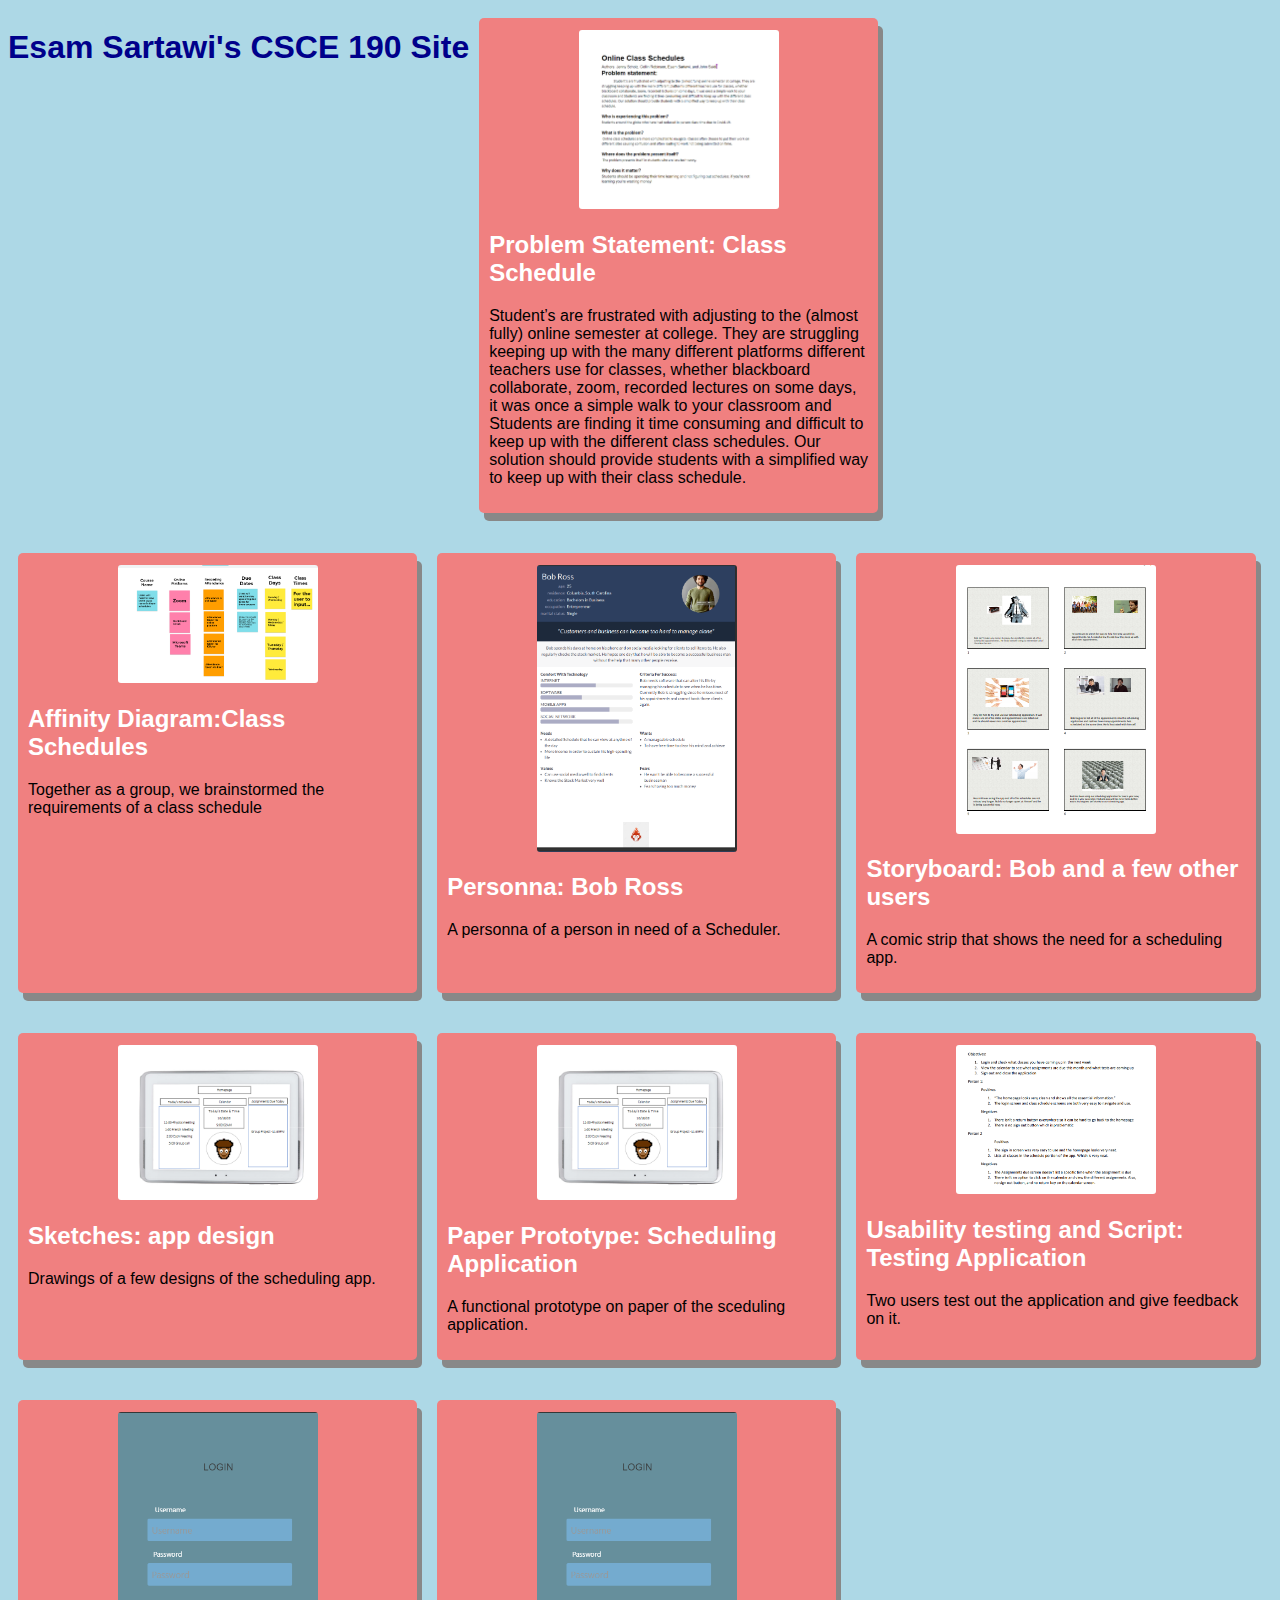
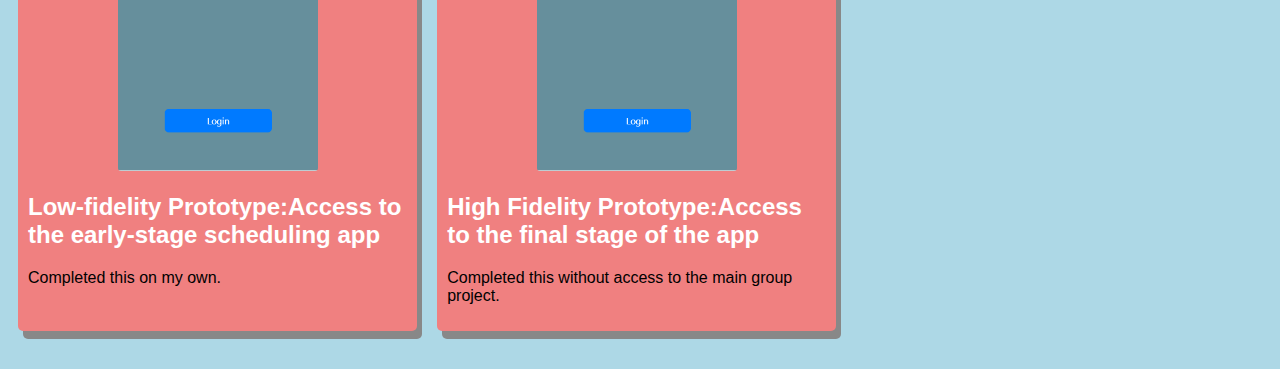
==== index.html @ 22fc8d86 "Add files via upload" ====
<!DOCTYPE html>
<html>
    <head>
        <title>CSCE190: Esam Sartawi</title>
        <link rel="stylesheet" href="styles.css">
    </head>
    <body>
        <div class="assignments">
            <!--Problem Statement Assignment-->
            <h1>Esam Sartawi's CSCE 190 Site</h1>
            <section class="assignment">   
                <a href="Document for statement.pdf"><img src="pdf210.png"></a>
                <section class="ass-details">
                    <a href="Document for statement.pdf"><h2>Problem Statement: Class Schedule </h2></a>
                    <P>
                        Student’s are frustrated with adjusting to the (almost fully) online semester at college. They are struggling keeping up with the many different platforms different teachers use for classes, whether blackboard collaborate, zoom, recorded lectures on some days, it was once a simple walk to your classroom and Students are finding it time consuming and difficult to keep up with the different class schedules. Our solution should provide students with a simplified way to keep up with their class schedule.
                    </P>
                </section>
            </section>

            <!-- Afinity Diagram Assignment-->
            <section class="assignment">
                <a href="Affinity Diagram - Online Class Schedules (1).pdf"><img src="affinity.png"></a>
                <section class="ass-details">
                    <a href="Affinity Diagram - Online Class Schedules (1).pdf"><h2>Affinity Diagram:Class Schedules</h2></a>
                    <p>
                        Together as a group, we brainstormed the requirements of a class schedule
                    </p>
                </section>
            </section>
            <!--Persona Assignment-->

            <section class="assignment">
                <a href="combinepdf (1).pdf"><img src="Personna.png"></a>
                <section class="ass-details">
                    <a href="combinepdf (1).pdf"><h2>Personna: Bob Ross</h2></a>
                    <p>
                        A personna of a person in need of a Scheduler.
                    </p>
                </section>
            </section>

            <!--Storyboard Assignment-->
            <section class="assignment">
                <a href="Storyboardfinal (2).pdf"><img src="storyboardpic.png"></a>
                <section class="ass-details">
                    <a href="Storyboardfinal (2).pdf"><h2>Storyboard: Bob and a few other users</h2></a>
                    <p>
                        A comic strip that shows the need for a scheduling app.
                    </p>
                </section>
            </section>

            <!-- Sketches Assignment-->
            <section class="assignment">
                <a href="sketchesfinal.pdf"><img src="sketch.png"></a>
                <section class="ass-details">
                    <a href="sketchesfinal.pdf"><h2>Sketches: app design</h2></a>
                    <p>
                        Drawings of a few designs of the scheduling app.
                    </p>
                </section>
            </section>
            <!-- Prototyping Assignment-->
            <section class="assignment">
                <a href="https://www.youtube.com/watch?v=w2IRlhCJGNQ"><img src="sketch.png"></a>
                <section class="ass-details">
                    <a href="https://www.youtube.com/watch?v=w2IRlhCJGNQ"><h2>Paper Prototype: Scheduling Application</h2></a>
                    <p>
                        A functional prototype on paper of the sceduling application.
                    </p>
                </section>
            </section>
            <!-- Usability Testing-->
            <section class="assignment">
                <a href="Usability testing Script and Result.pdf"><img src="Usability.png"></a>
                <section class="ass-details">
                    <a href="Usability testing Script and Result.pdf"><h2>Usability testing and Script: Testing Application</h2></a>
                    <p>
                        Two users test out the application and give feedback on it.
                    </p>
                </section>
            </section>
            <!--Low-Fidelity Prototype-->
            <section class="assignment">
                <a href="low-fi/lowfi.html"><img src="LOWfi.png"></a>
                <section class="ass-details">
                    <a href="low-fi/lowfi.html"><h2>Low-fidelity Prototype:Access to the early-stage scheduling app </h2></a>
                    <p>
                        Completed this on my own.
                    </p>
                </section>
            </section>
            <!--High-Fidelity Prototype-->
            <section class="assignment">
                <a href="hi-fi/hi-fi.html"> <img src="LOWfi.png"></a>
                <section class="ass-details">
                    <a href="hi-fi/hi-fi.html"><h2>High Fidelity Prototype:Access to the final stage of the app </h2></a>
                    <p>
                        Completed this without access to the main group project.
                    </p>
                </section>
            </section>
        </div>
    </body>
</html>
---- styles.css ----
body {
    background: lightblue;
    font-family: Arial, Helvetica, sans-serif;
}

.assignments{
    display: flex;
    flex-wrap: wrap;
}

.assignment{
    width:30%;
    padding: 10px;
    margin: 10px;
    margin-bottom: 30px;
    background: lightcoral;
    border-radius: 5px;
    box-shadow: 5px 8px #888888;
}
.assignment img{
    width:200px;
    border: 2px solid lightcoral;
    margin-right:10px;
    border-radius:5px;
    display:block;
    margin:auto;
}

h1 {
    color: darkblue;
    text-align:center;
}
a{
    text-decoration: none;
    color:white;
}
.assignment a:hover{
    color: brown;
}
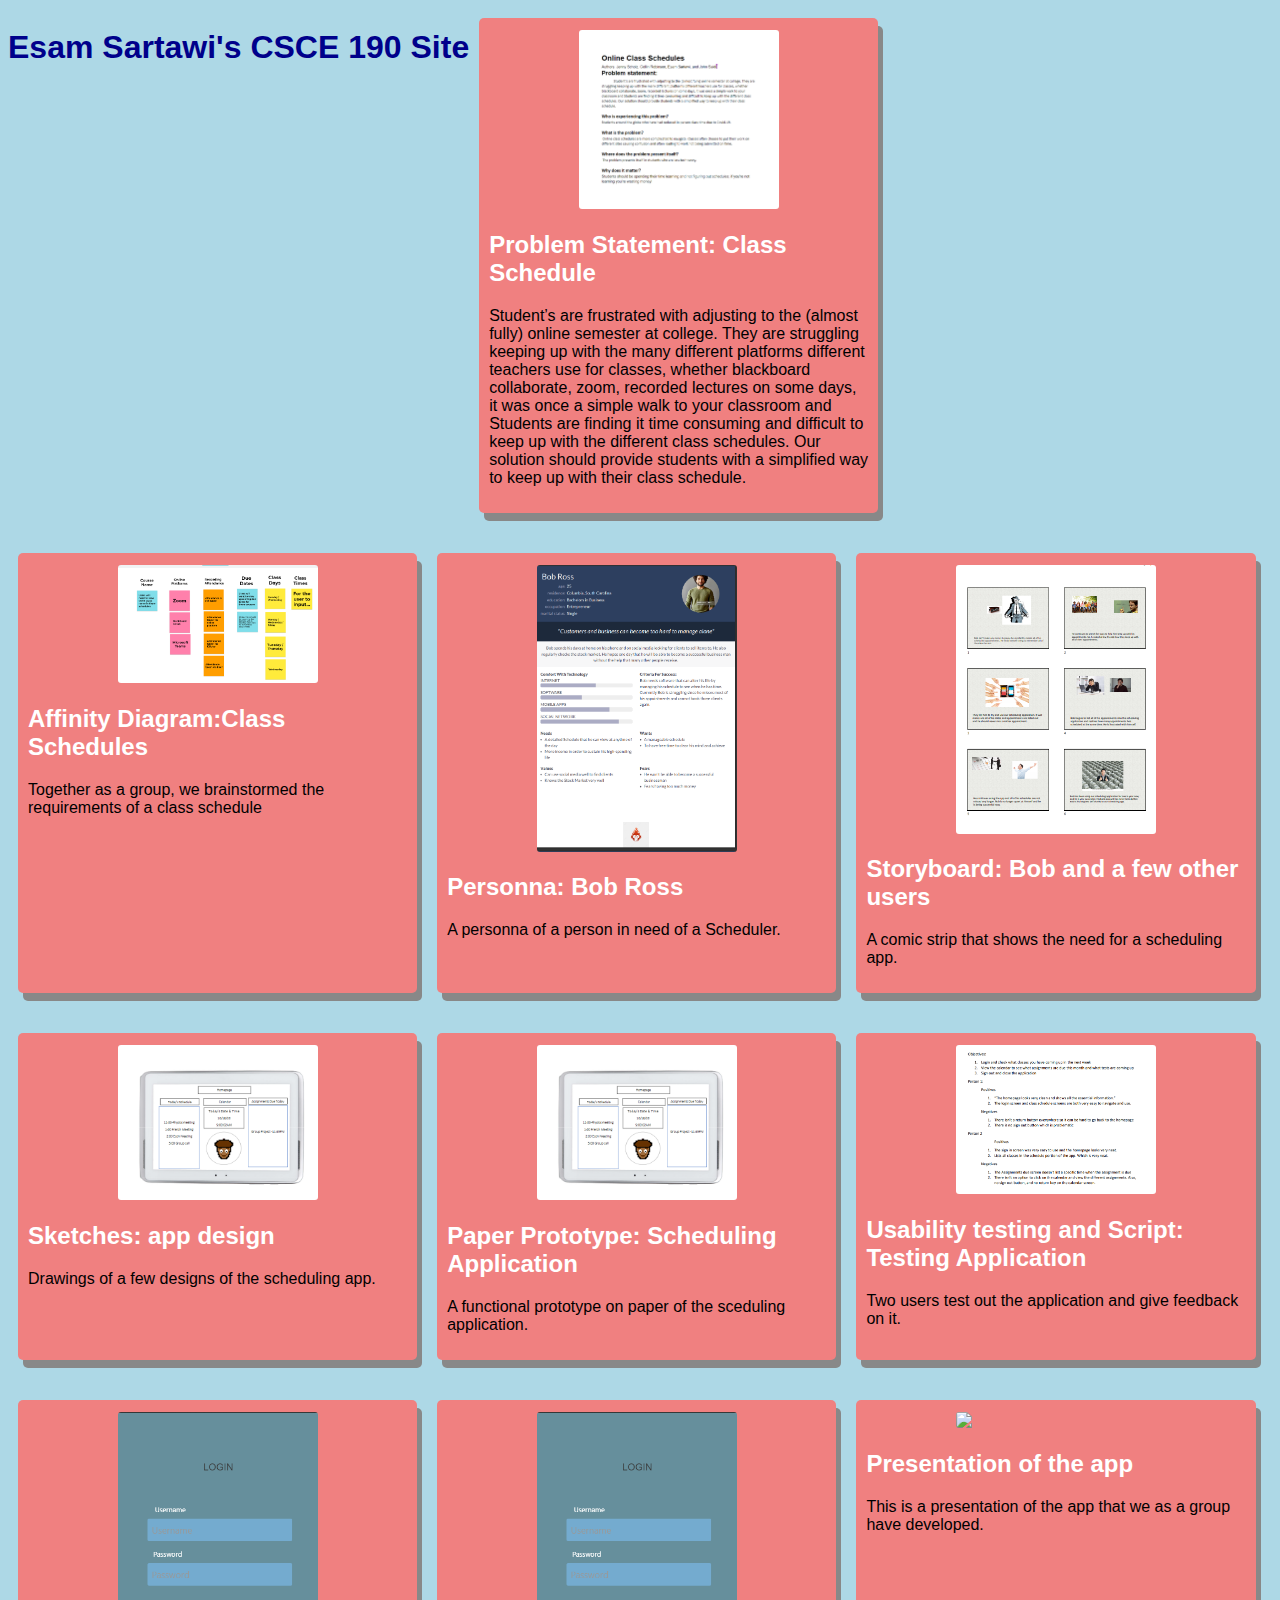
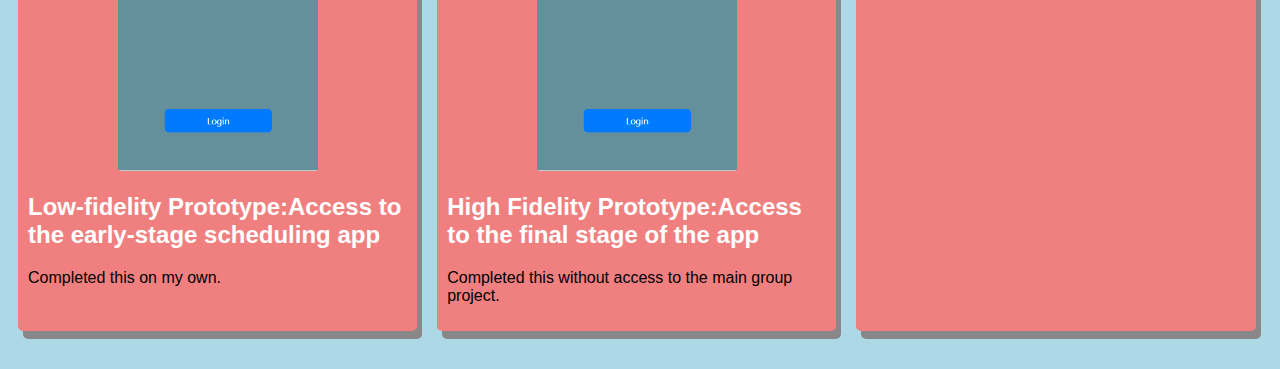
==== commit 5db8dd3f: "Add files via upload" ====
--- a/index.html
+++ b/index.html
@@ -101,6 +101,16 @@
                     </p>
                 </section>
             </section>
+            <!--Presentation-->
+            <section class="assignment">
+                <a href="https://www.youtube.com/watch?v=VM12pwXRE30"> <img src="Presentation.png"></a>
+                <section class="ass-details">
+                    <a href="https://www.youtube.com/watch?v=VM12pwXRE30"><h2>Presentation of the app  </h2></a>
+                    <p>
+                        This is a presentation of the app that we as a group have developed.
+                    </p>
+                </section>
+            </section>
         </div>
     </body>
 </html>